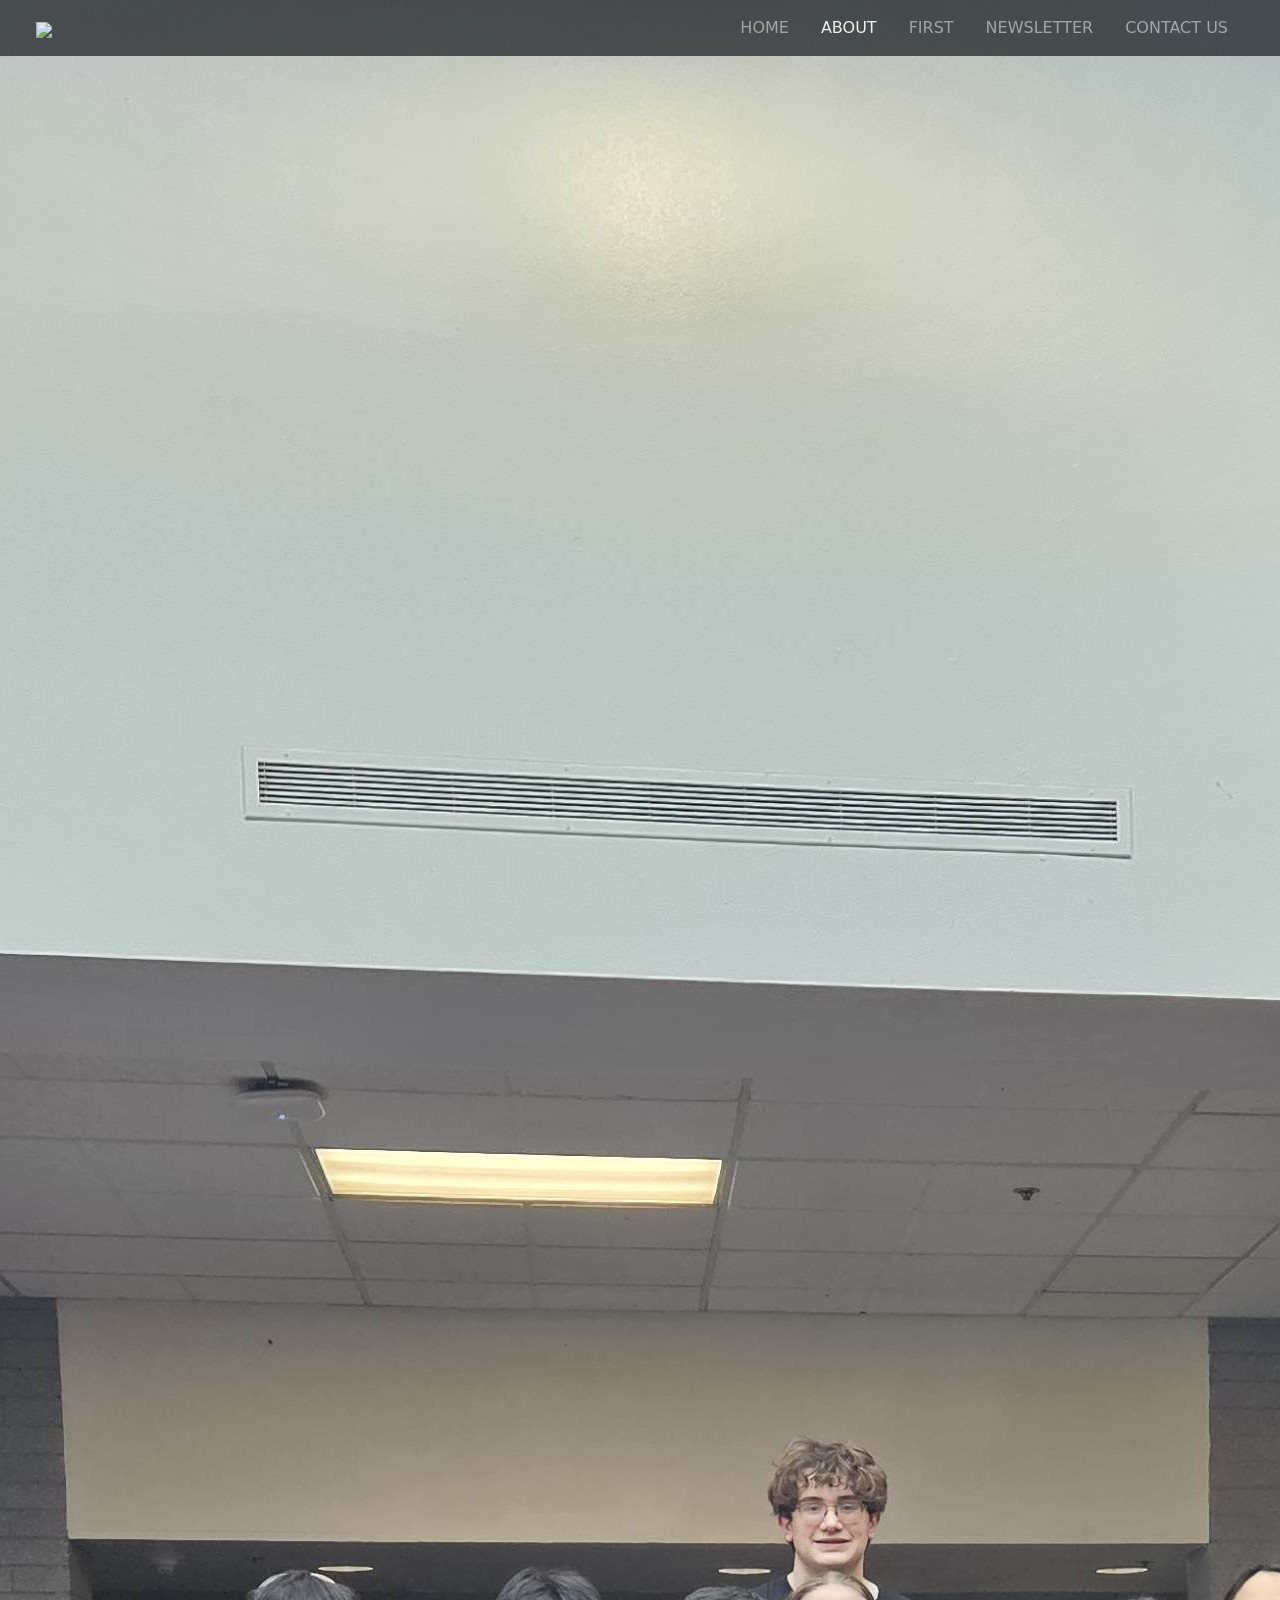
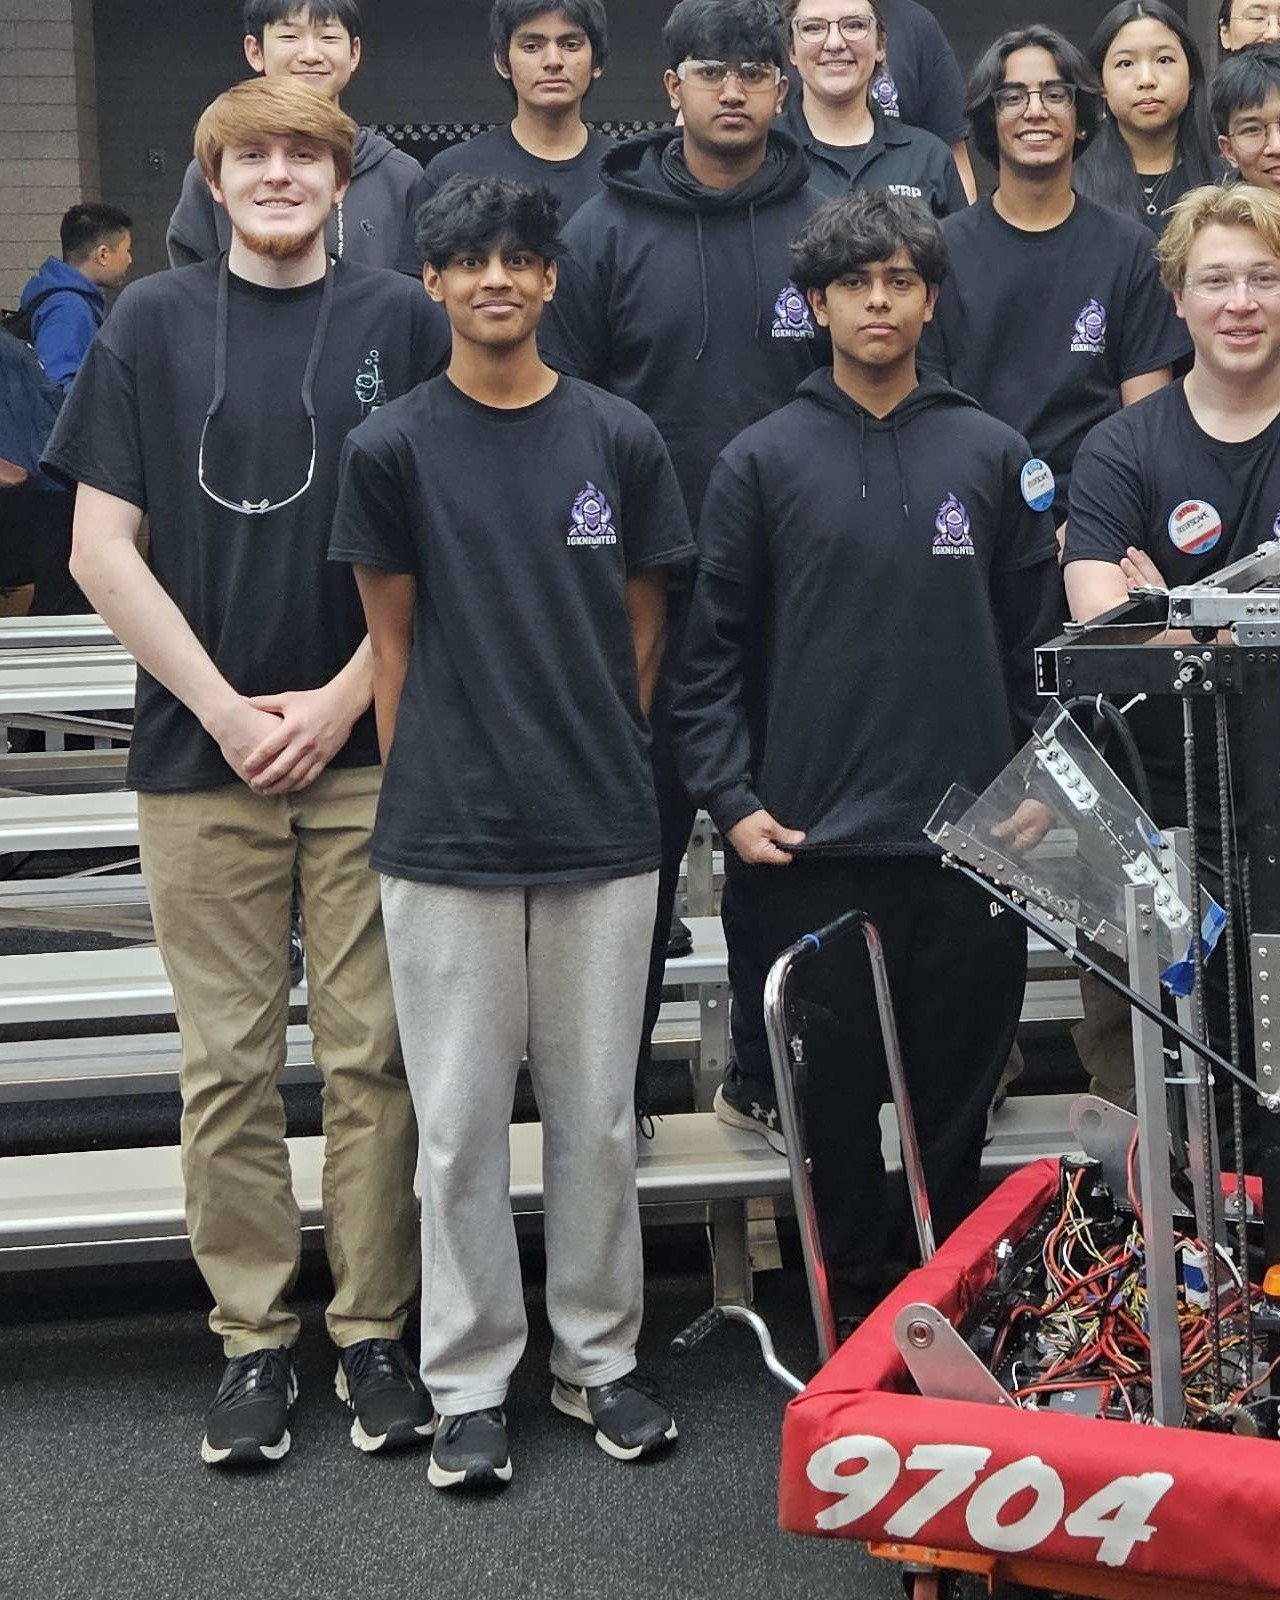
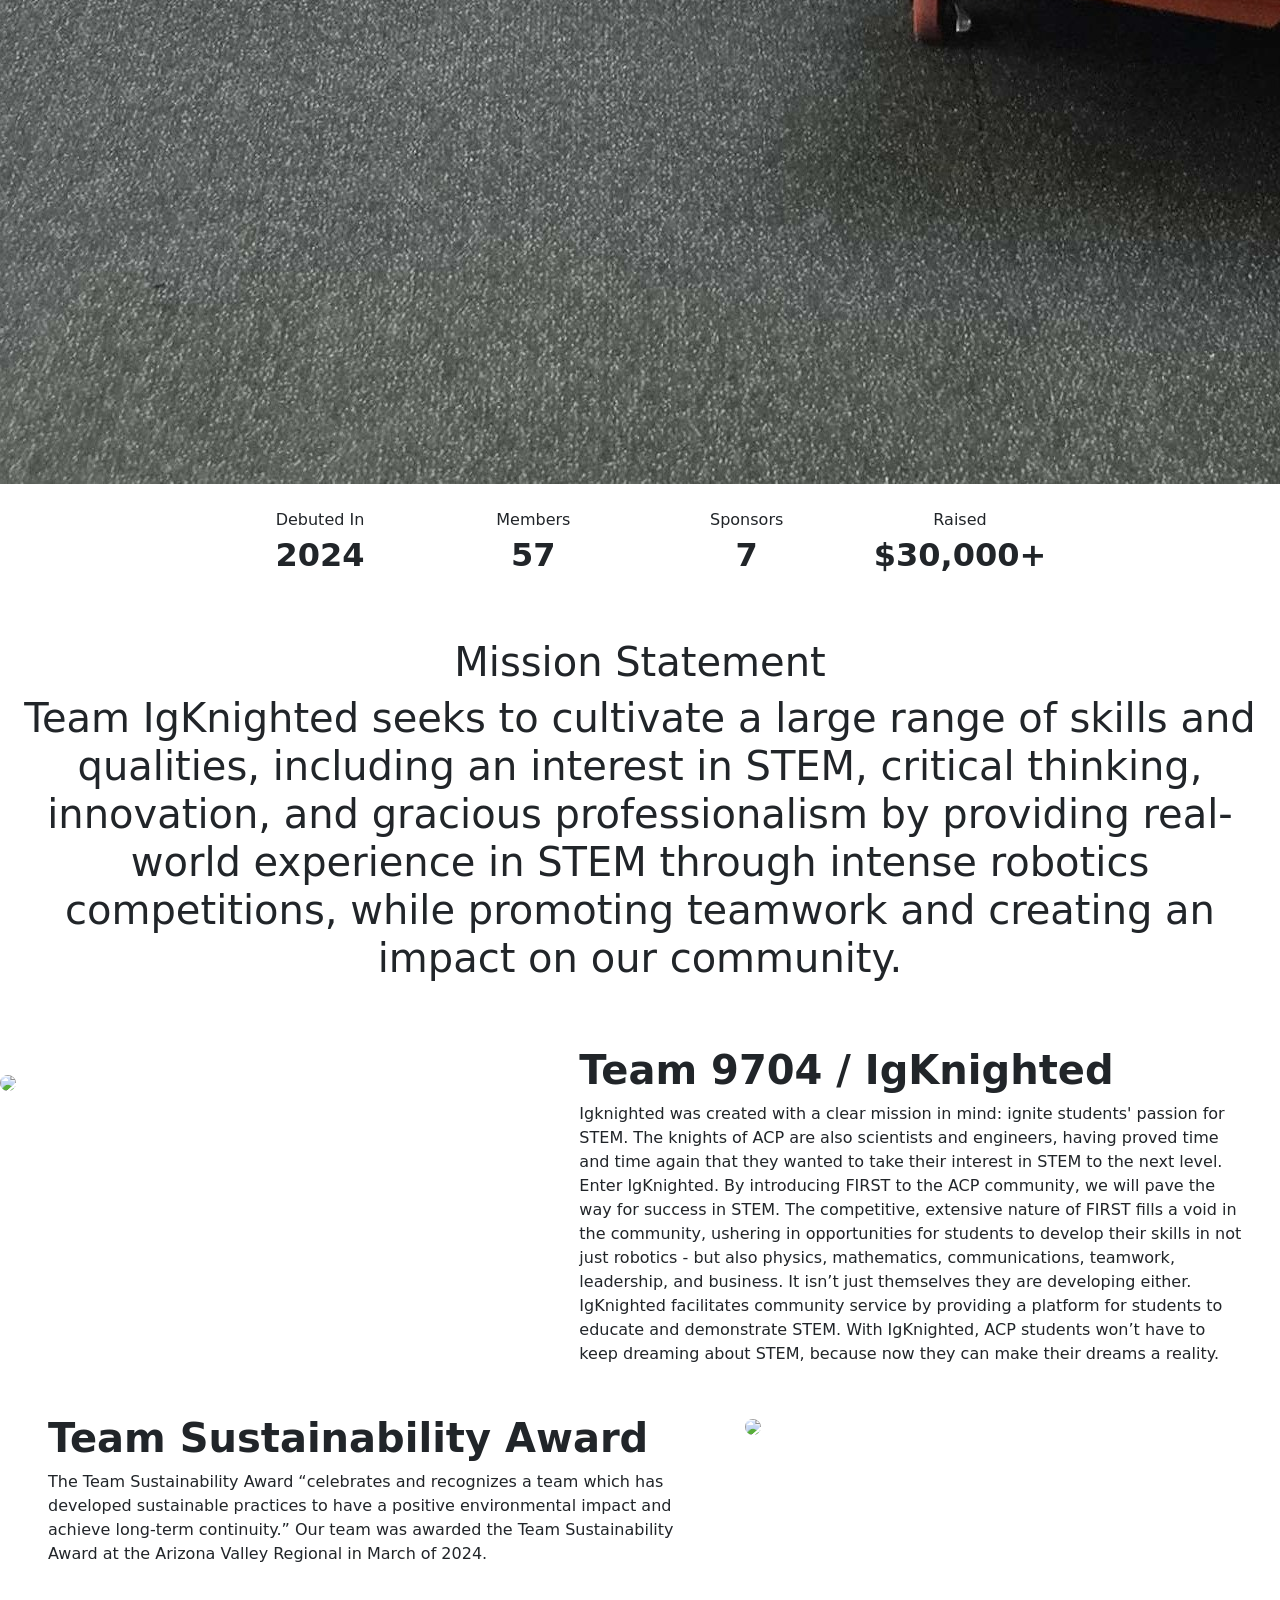
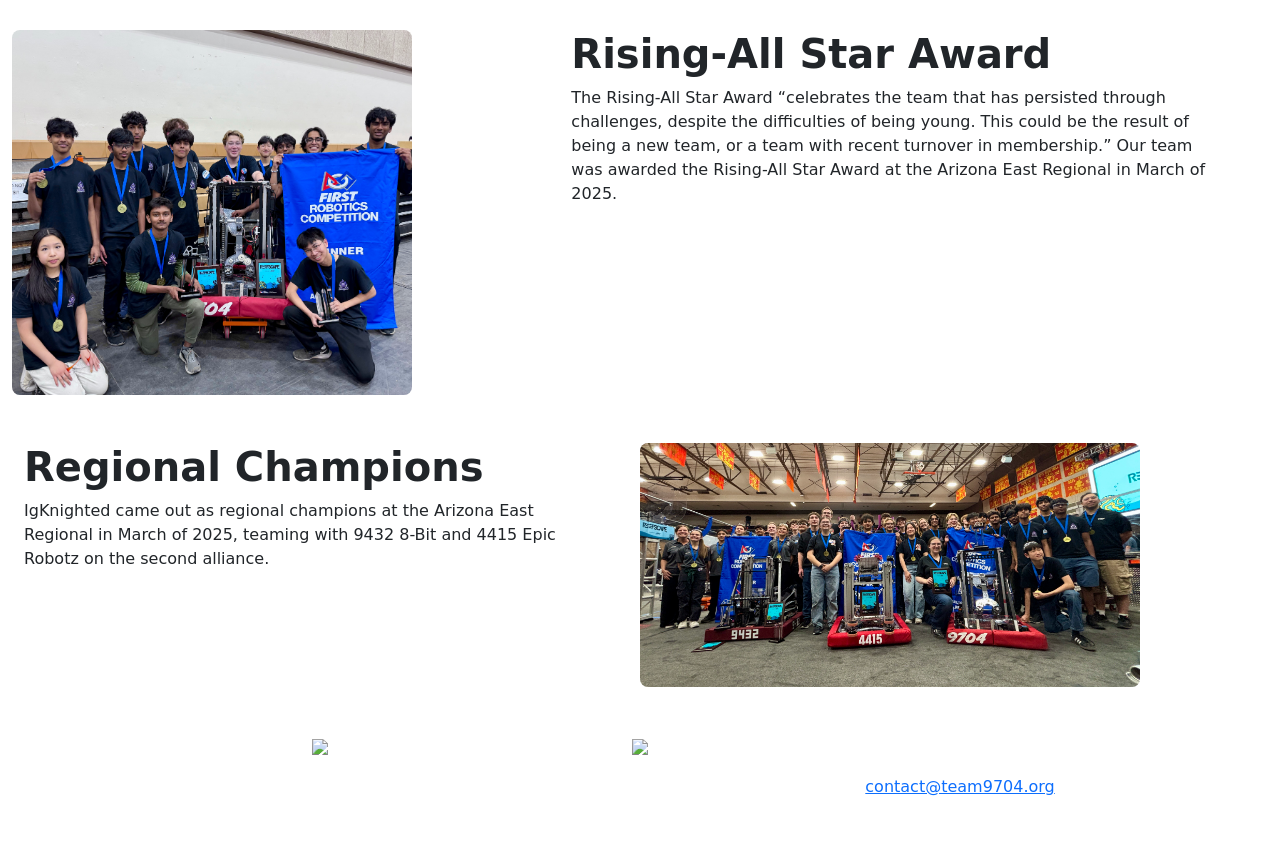
==== about.html @ 7848158f "Update about.html" ====
<!DOCTYPE html>
<html lang="en" xmlns="http://www.w3.org/1999/html">
<head>
    <link rel="shortcut icon" type="image/png" href="images/bestflame.png"> <!-- website icon -->

    <!--Meta tags and Bootstrap-->
    <meta charset="utf-8">
    <meta name="viewport" content="width=device-width, initial-scale=1">
    <link href="https://cdn.jsdelivr.net/npm/bootstrap@5.3.2/dist/css/bootstrap.min.css" rel="stylesheet" integrity="sha384-T3c6CoIi6uLrA9TneNEoa7RxnatzjcDSCmG1MXxSR1GAsXEV/Dwwykc2MPK8M2HN" crossorigin="anonymous">
    <script src="https://code.jquery.com/jquery-3.5.1.slim.min.js" integrity="sha384-DfXdz2htPH0lsSSs5nCTpuj/zy4C+OGpamoFVy38MVBnE+IbbVYUew+OrCXaRkfj" crossorigin="anonymous"></script>
    <script src="https://cdn.jsdelivr.net/npm/bootstrap@4.5.3/dist/js/bootstrap.bundle.min.js" integrity="sha384-ho+j7jyWK8fNQe+A12Hb8AhRq26LrZ/JpcUGGOn+Y7RsweNrtN/tE3MoK7ZeZDyx" crossorigin="anonymous"></script>

    <link href="styles.css" rel="stylesheet">

    <title>IgKnighted | About Us</title>

</head>

<body>

  <nav class="navbar navbar-dark navbar-expand-sm bg-dark fixed-top opacity-75" id="navbar">
        <div class="container-fluid mx-4">
            <a class="navbar-brand" href="index.html">
              <img class="navbar-brand" src="images/bestflamesmaller.png" width="100px">
            </a>
            <button class="navbar-toggler" type="button" data-bs-toggle="collapse" data-bs-target="#navbarSupportedContent" aria-controls="navbarSupportedContent" aria-expanded="false" aria-label="Toggle navigation">
              <span class="navbar-toggler-icon"></span>
            </button>
          <div class="collapse navbar-collapse" id="navbarSupportedContent">
            <ul class="navbar-nav ms-auto mb-2 mb-lg-0">
              <li class="nav-item mx-2">
                <a class="nav-link" href="/">HOME</a>
              </li>
              <li class="nav-item mx-2">
                <a class="nav-link active" aria-current="page" href="about.html">ABOUT</a>
              </li>
              <li class="nav-item mx-2">
                <a class="nav-link" href="FIRST.html">FIRST</a>
              </li>
              <li class="nav-item mx-2">
                <a class="nav-link" href="newsletter.html">NEWSLETTER</a>
              </li>
              <li class="nav-item mx-2">
                <a class="nav-link" href="contactus.html">CONTACT US</a>
              </li>
            </ul>
          </div>
        </div>
  </nav> 

      <div class="container-fluid text-center g-0 p-0 m-0">
        
        <div class="row g-0">
          <div class="col">
            <img id="about-team" src="images/TeamPic.jpg">
          </div>
        </div>

        <div class="row d-flex justify-content-center align-items-center py-4 g-0" id="statistics">

          <div class="col-3 col-xl-2">
            <div class="row pb-1">
              <div class="col"> Debuted In </div>
            </div>
            <div class="row h2">
              <div class="col fw-semibold"> 2024 </div>
            </div>
          </div>

          <div class="col-3 col-xl-2">
            <div class="row pb-1">
              <div class="col"> Members </div>
            </div>
            <div class="row h2">
              <div class="col fw-semibold"> 57 </div>
            </div>
          </div>

          <div class="col-3 col-xl-2">
            <div class="row pb-1">
              <div class="col"> Sponsors </div>
            </div>
            <div class="row h2">
              <div class="col fw-semibold"> 7 </div>
            </div>
          </div>

          <div class="col-3 col-xl-2">
            <div class="row pb-1">
              <div class="col"> Raised </div>
            </div>
            <div class="row h2">
              <div class="col fw-semibold"> $30,000+ </div>
            </div>
          </div>

        </div>

        <div class="row py-2 g-0" id="mission-statement">
          <div class="col">
            <div class="row pt-4">
              <h1>Mission Statement</h1>
            </div>
            <div class="row">
              <h6 class="text-center display-6">
                Team IgKnighted seeks to cultivate a large range of skills and qualities, including an 
                interest in STEM, critical thinking, innovation, and gracious professionalism by providing 
                real-world experience in STEM through intense robotics competitions, while promoting teamwork 
                and creating an impact on our community.
              </h6>
            </div>
          </div>
        </div>

      </div>
        
      <div class="row pt-5" id="about-us">
        <div class="col-sm col-8 py-4">
          <img class="rounded-3" src="images/arlqual4.jpg" width="100%" style="max-width: 500px">
        </div>
        <div class="col-sm-7 px-5">
          <h2 class="display-6 fw-bold">
            Team 9704 / IgKnighted
          </h2>
          Igknighted was created with a clear mission in mind: ignite students' passion for STEM. 
          The knights of ACP are also scientists and engineers, having proved time and time again 
          that they wanted to take their interest in STEM to the next level. Enter IgKnighted. By 
          introducing FIRST to the ACP community, we will pave the way for success in STEM. The competitive, 
          extensive nature of FIRST fills a void in the community, ushering in opportunities for students 
          to develop their skills in not just robotics - but also physics, mathematics, 
          communications, teamwork, leadership, and business. It isn’t just themselves they are developing either. IgKnighted 
          facilitates community service by providing a platform for students to educate and demonstrate STEM. 
          With IgKnighted, ACP students won’t have to keep dreaming about STEM, because now they can make 
          their dreams a reality.
        </div>
      </div>

      <div class="row container-fluid pt-5" id="about-us">
          <div class="col-sm-7 px-5">
            <h2 class="display-6 fw-bold">
              Team Sustainability Award
            </h2>
            <p>
              The Team Sustainability Award “celebrates and recognizes a team which has developed sustainable 
              practices to have a positive environmental impact and achieve long-term continuity.” Our team was 
              awarded the Team Sustainability Award at the Arizona Valley Regional in March of 2024.
            </p> 
          </div>
          <div class="col-sm">
            <img class="rounded-3" src="images/sustainAward.jpg" width="100%" style="max-width:500px">
          </div>
      </div>

      <div class="row container-fluid pt-5" id="about-us">
        <div class="col-sm">
          <img class="rounded-3" src="images/risingallstar.jpg" width="100%" style="max-width:400px">
        </div>
        <div class="col-sm-7 px-5">
          <h2 class="display-6 fw-bold">
            Rising-All Star Award
          </h2>
          <p>
            The Rising-All Star Award “celebrates the team that has persisted through challenges, despite the difficulties
             of being young. This could be the result of being a new team, or a team with recent turnover in membership.”
              Our team was awarded the Rising-All Star Award at the Arizona East Regional in March of 2025.
          </p> 
        </div>
    </div>

    <div class="row container-fluid pt-5" id="about-us">
      <div class="col-sm-6 px-4">
        <h2 class="display-6 fw-bold">
          Regional Champions
        </h2>
        <p>
          IgKnighted came out as regional champions at the Arizona East Regional in March of 2025, teaming with 
           9432 8-Bit and 4415 Epic Robotz on the second alliance.
        </p> 
      </div>
      <div class="col-sm">
        <img class="rounded-3" src="images/regionalwinners.jpg" width="120%" style="max-width:500px">
      </div>
  </div>

<!-- 
      <div class="row container-fluid pt-5" id="about-us">
        <div class="col-sm">
          <img class="rounded-3" src="images/sustainabilityaward.jpg" width="100%" style="max-width:400px">
        </div>
        <div class="col-sm-7 px-5">
          <h2 class="display-6 fw-bold">
            Team Sustainability Award
          </h2>
          <p>
            The Team Sustainability Award “celebrates and recognizes a team which has developed sustainable 
            practices to have a positive environmental impact and achieve long-term continuity.” Our team was 
            awarded the Team Sustainability Award at the Arizona Valley Regional in March of 2024.
          </p> 
        </div>
    </div> -->

      <div class="container-fluid text-center">
        <footer class="row justify-content-center py-5" id="footer">

          <div class="col-sm-1"></div>

          <div class="col-3 col-lg-2">
            <img class="img-responsive" src="images/FIRSTRobotics_Type_White.png" width="100%" style="max-width:250px">
          </div>

          <div class="col-1"></div>

          <div class="col-3 col-lg-2">
            <img class="img-responsive" src="images/9704Footer.png" width="100%" style="max-width:250px">
          </div>

          <!-- <div class="col-2 d-flex justify-content-center align-items-center column-gap-5">
            <a href="https://www.facebook.com/profile.php?id=61551587770650&mibextid=LQQJ4d">
                <img alt="facebook" src="images/facebook_icon.png" width="60">
            </a>
            <a href="https://instagram.com/acp_frcofficial?igshid=NzZlODBkYWE4Ng==">
                <img src="images/instagram_icon.png" width="60">
            </a>
            <a href="https://youtube.com/@ACPFRC?si=IIVbtwuJ5AGRwsD_">
                <img src="images/youtube_icon.png" width="60">
            </a>
          </div> -->

          <div class="col-1"></div>

          <div class="col-2 text-nowrap text-center">
              <p style="color: white">Contact Us:</p>
              <a class="text-break" style="font:300px" href="mailto:frc@acprobotics.org">contact@team9704.org</a>
          </div>

          <div class="col-sm-1"></div>

        </footer>
      </div>

  <script src="https://cdn.jsdelivr.net/npm/@popperjs/core@2.11.8/dist/umd/popper.min.js" integrity="sha384-I7E8VVD/ismYTF4hNIPjVp/Zjvgyol6VFvRkX/vR+Vc4jQkC+hVqc2pM8ODewa9r" crossorigin="anonymous"></script>
  <script src="https://cdn.jsdelivr.net/npm/bootstrap@5.3.2/dist/js/bootstrap.min.js" integrity="sha384-BBtl+eGJRgqQAUMxJ7pMwbEyER4l1g+O15P+16Ep7Q9Q+zqX6gSbd85u4mG4QzX+" crossorigin="anonymous"></script>
</body>
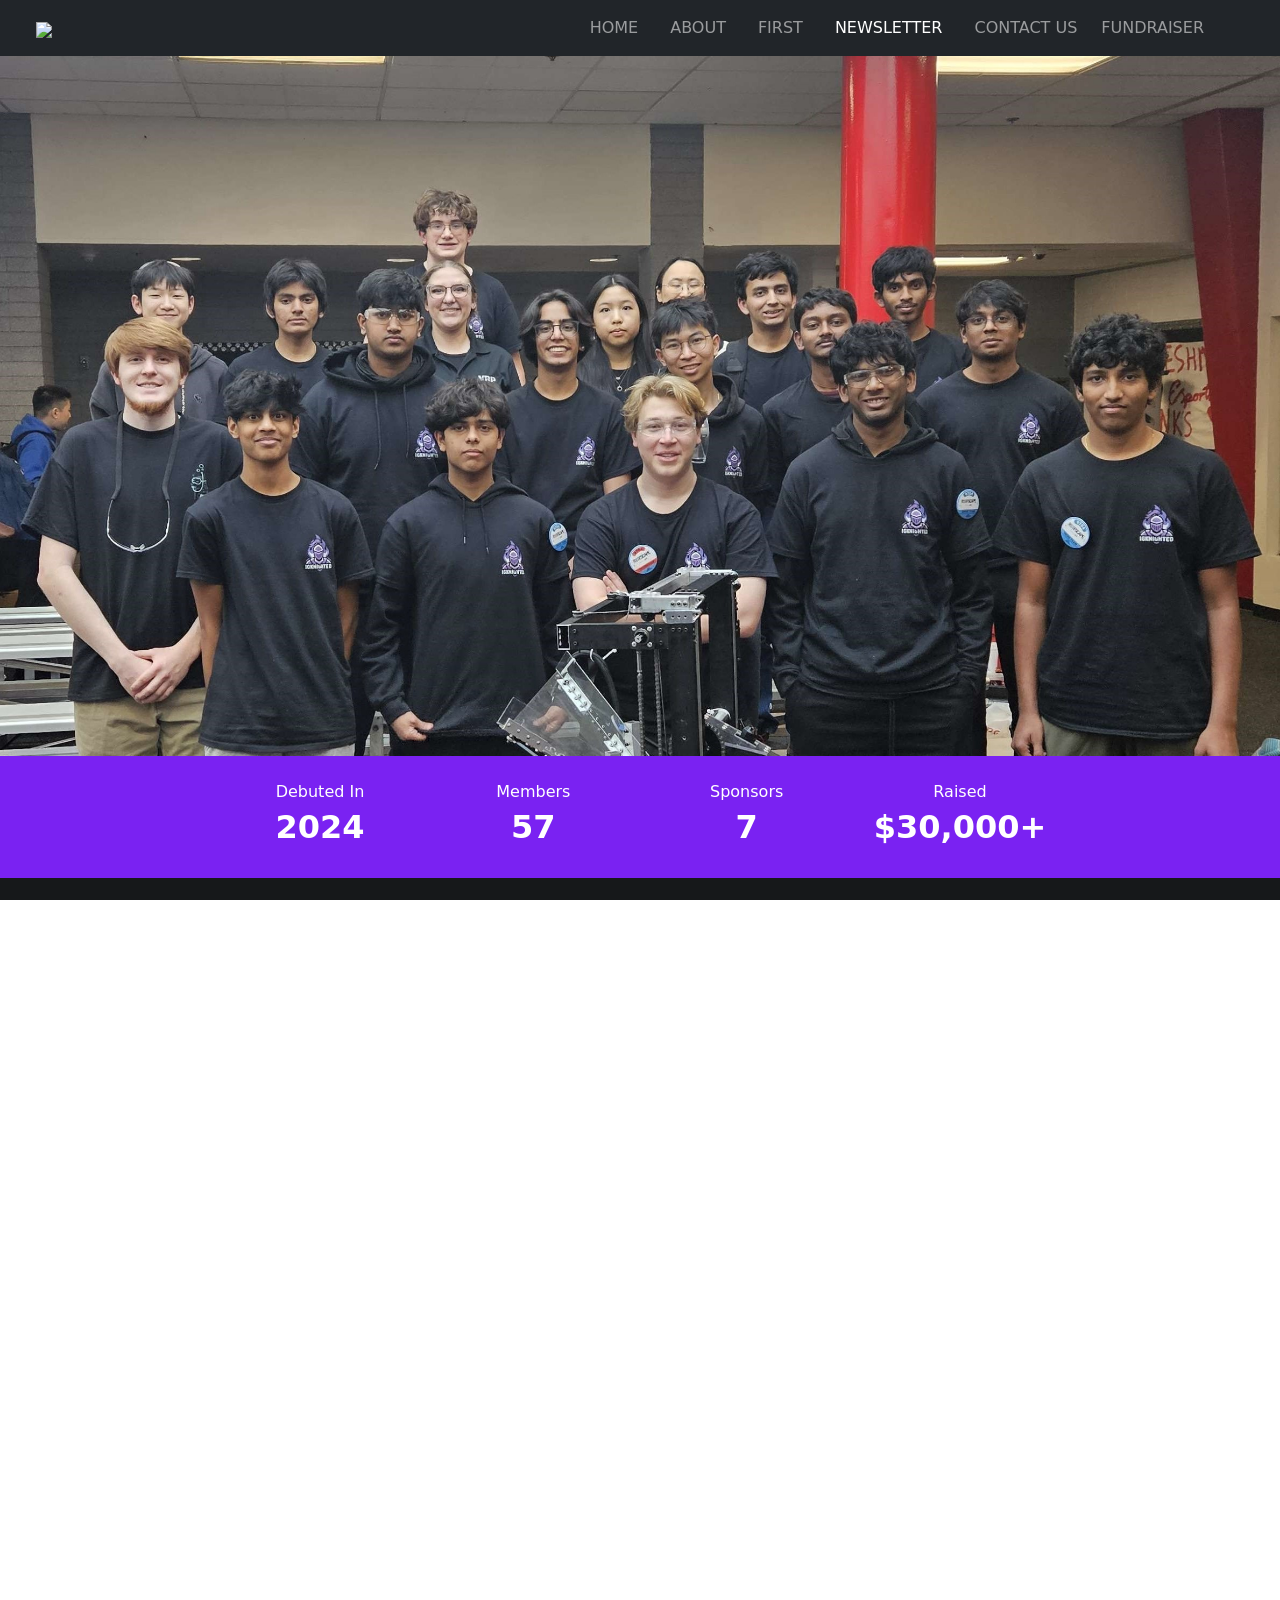
==== commit d0dfdc59: "FUNDRAISER" ====
--- a/about.html
+++ b/about.html
@@ -12,41 +12,45 @@
 
     <link href="styles.css" rel="stylesheet">
 
-    <title>IgKnighted | About Us</title>
+    <title>IgKnighted | Newsletter</title>
 
 </head>
 
 <body>
 
-  <nav class="navbar navbar-dark navbar-expand-sm bg-dark fixed-top opacity-75" id="navbar">
-        <div class="container-fluid mx-4">
-            <a class="navbar-brand" href="index.html">
-              <img class="navbar-brand" src="images/bestflamesmaller.png" width="100px">
-            </a>
-            <button class="navbar-toggler" type="button" data-bs-toggle="collapse" data-bs-target="#navbarSupportedContent" aria-controls="navbarSupportedContent" aria-expanded="false" aria-label="Toggle navigation">
-              <span class="navbar-toggler-icon"></span>
-            </button>
-          <div class="collapse navbar-collapse" id="navbarSupportedContent">
-            <ul class="navbar-nav ms-auto mb-2 mb-lg-0">
-              <li class="nav-item mx-2">
-                <a class="nav-link" href="/">HOME</a>
-              </li>
-              <li class="nav-item mx-2">
-                <a class="nav-link active" aria-current="page" href="about.html">ABOUT</a>
-              </li>
-              <li class="nav-item mx-2">
-                <a class="nav-link" href="FIRST.html">FIRST</a>
-              </li>
-              <li class="nav-item mx-2">
-                <a class="nav-link" href="newsletter.html">NEWSLETTER</a>
-              </li>
-              <li class="nav-item mx-2">
-                <a class="nav-link" href="contactus.html">CONTACT US</a>
-              </li>
-            </ul>
-          </div>
-        </div>
-  </nav> 
+  <nav class="navbar navbar-dark navbar-expand-sm bg-dark" id="navbar">
+    <div class="container-fluid mx-4">
+        <a class="navbar-brand" href="index.html">
+          <img class="navbar-brand" src="images/bestflamesmaller.png" width="100px">
+        </a>
+        <button class="navbar-toggler" type="button" data-bs-toggle="collapse" data-bs-target="#navbarSupportedContent" aria-controls="navbarSupportedContent" aria-expanded="false" aria-label="Toggle navigation">
+          <span class="navbar-toggler-icon"></span>
+        </button>
+      <div class="collapse navbar-collapse" id="navbarSupportedContent">
+        <ul class="navbar-nav ms-auto mb-2 mb-lg-0">
+          <li class="nav-item mx-2">
+            <a class="nav-link" href="/">HOME</a>
+          </li>
+          <li class="nav-item mx-2">
+            <a class="nav-link" href="about.html">ABOUT</a>
+          </li>
+          <li class="nav-item mx-2">
+            <a class="nav-link" href="FIRST.html">FIRST</a>
+          </li>
+          <li class="nav-item mx-2">
+            <a class="nav-link active" aria-current="page" href="newsletter.html">NEWSLETTER</a>
+          </li>
+          <li class="nav-item mx-2">
+            <a class="nav-link" href="contactus.html">CONTACT US</a>
+          </li>
+            <a class="nav-link" href="fundraiser.html">FUNDRAISER</a>
+          <li class = "nav-link mx-2">
+
+          </li>
+        </ul>
+      </div>
+    </div>
+</nav>
 
       <div class="container-fluid text-center g-0 p-0 m-0">
         
--- a/styles.css
+++ b/styles.css
@@ -0,0 +1,266 @@
+@import "../node_modules/bootstrap/scss/bootstrap";
+
+/* xs < 768 */
+@media screen and (max-width: 767px) {
+    body {
+        font-size: 0.6em;
+    }
+}
+
+/* sm */
+@media screen and (min-width: 768px) {
+    body {
+        font-size: 1em;
+    }
+}
+
+/* md */
+@media screen and (min-width: 992px) {
+    body {
+        font-size: 1em;
+    }
+}
+
+/* lg */
+@media screen and (min-width: 1200px) {
+    body {
+        font-size: 1em;
+    }
+}
+html,body
+{
+    width: 100%;
+    height: 100%;
+    margin: 0px;
+    padding: 0px;
+    overflow-x: hidden; 
+}
+/* .row{
+    margin: 0px;
+} */
+
+#navbar {
+    z-index: 10000;
+    background: black;
+}
+
+#FIRST-img {
+    margin-left: auto;
+    margin-right: auto;
+    margin-top: auto;
+    margin-bottom: auto;
+    object-fit: contain;
+    max-width: 600px;
+    width: 80%;
+}
+
+#FIRST-vid {
+    max-width: 650px;
+    max-height: 415px;
+    width: 100%;
+    height: 26vh;
+}
+
+#FIRST-info {
+    background-color: black;
+    color: white;
+    height: 40vh;
+    max-height: 550px;
+    width: 100%;
+    text-align: left;
+    justify-content: center;
+    align-items: center;
+    box-sizing: border-box
+}
+
+#hr {
+    width: 100%;
+    height: auto;
+    display: block;
+    margin-left: auto;
+    margin-right: auto;
+    border-width: 2px;
+    background-color: black;  
+    color:black;  
+}
+
+#match_pic {
+    object-fit: cover;
+    max-height: 400px;
+    min-height: 300px;
+    /* max-width: 640px; */
+}
+
+#First-description1 p{
+    max-width: 500px;
+    margin-left: auto;
+    margin-right: auto;
+    margin-top: auto;
+    margin-bottom: auto;
+    text-align: left;
+}
+#First-description2 p{
+    max-width: 500px;
+    margin-left: auto;
+    margin-right: auto;
+    text-align: left;
+    margin-top: auto;
+    margin-bottom: auto;
+}
+
+.divider {
+    border-left: 3px solid #9a9da0;
+    height: 130px;
+    border-radius: 7px;
+}
+
+#about-team {
+    width: 100%;
+    max-height: 700px;
+    object-fit: cover;
+    display: block;
+    margin-left: auto;
+    margin-right: auto;
+    color: radial-gradient(circle, rgba(0,0,0,0) 0%, rgba(0,0,0,0.4013921113689095) 80%); 
+    background-image: url("images/sustainAward.jpg");
+}
+
+#mission-statement {
+    min-height: 200px;
+    z-index: 50;
+    background-color: #16181a;
+    justify-content: center;
+    flex-direction: column;
+    color: white;
+}
+
+#mission-statement h1 {
+    font-weight: 700;
+}
+
+#mission-statement h6 {
+    margin: 20px auto 20px auto;
+    max-width: 80%;
+    font-size: 20px;
+}
+
+#statistics {
+    display: flex;
+    /* padding-left: 10%;
+    padding-right: 10%; */
+    /* min-height: 135px; */
+    z-index: 51;
+    background-color: #7a22f2;
+    color: white;
+}
+
+#about-us {
+    margin: 25px auto 50px auto;
+    text-align: center;
+    justify-content: center;
+    align-items: center;
+    max-width: 1500px;
+    /* left: 10vw; */
+}
+
+#home-logo-bg {
+    width: 100%;
+    height: 89vh;
+    object-fit: none;
+    background-image: url("images/wavyBG.jpg");
+    background-size: cover;
+    background-repeat: no-repeat;
+}
+
+#home-logo {
+    height: 94vh;
+    max-height: 450px;
+    object-fit: cover;
+}
+
+#sponsors {
+    display: flex;
+    background-color: white;
+    justify-content: center;
+    align-items: center;
+}
+
+#welcome-message {
+    background-color: white;
+    color: black;
+}
+
+#welcome-message h1{
+    font-size: 65px;
+}
+
+#welcome-message h6{
+    margin: 20px auto 20px auto;
+    font-size: 30px;
+    max-width: 800px;
+    max-width: 80vw;
+
+}
+
+#home-button-group {
+    display: flex;
+    gap: 50px;
+}
+
+.btn {
+    margin: 20px 0px 20px 0px;
+    width: 275px;    
+    color: white;
+    background-color: #a440f6;
+}
+
+.btn:hover {
+    font: verdana;
+    color: white;
+    background-color: #7a22f2;
+}
+.contact-form-container {
+    display: flex;
+    flex-direction: column;
+    align-items: center;
+    gap: 40px;
+    max-width: 800px;
+    margin: 40px auto;
+    padding: 0 20px; /* Add padding for smaller screens */
+}
+ form {
+     display: flex;
+     flex-direction: column;
+     gap: 15px;
+     width: 100%;
+}
+
+ label {
+     font-weight: bold;
+}
+
+ input, textarea {
+     padding: 10px;
+     border: 1px solid #ccc;
+     font-size: 16px;
+}
+
+.my-newsletter-section {
+  background-color: #f8f9fa;   /* light grey */
+  border-radius: 10px;
+  text-align: center;
+}
+
+.my-newsletter-section-img {
+  width: 100vw;        
+  height: 100vh;       
+  background-image: url(images/wavyBG.jpg);
+  background-size: cover;
+  background-position: center;  
+  background-repeat: no-repeat; 
+}
+
+#spotfund{
+  width: 100vw;
+  height: 100vh;
+}
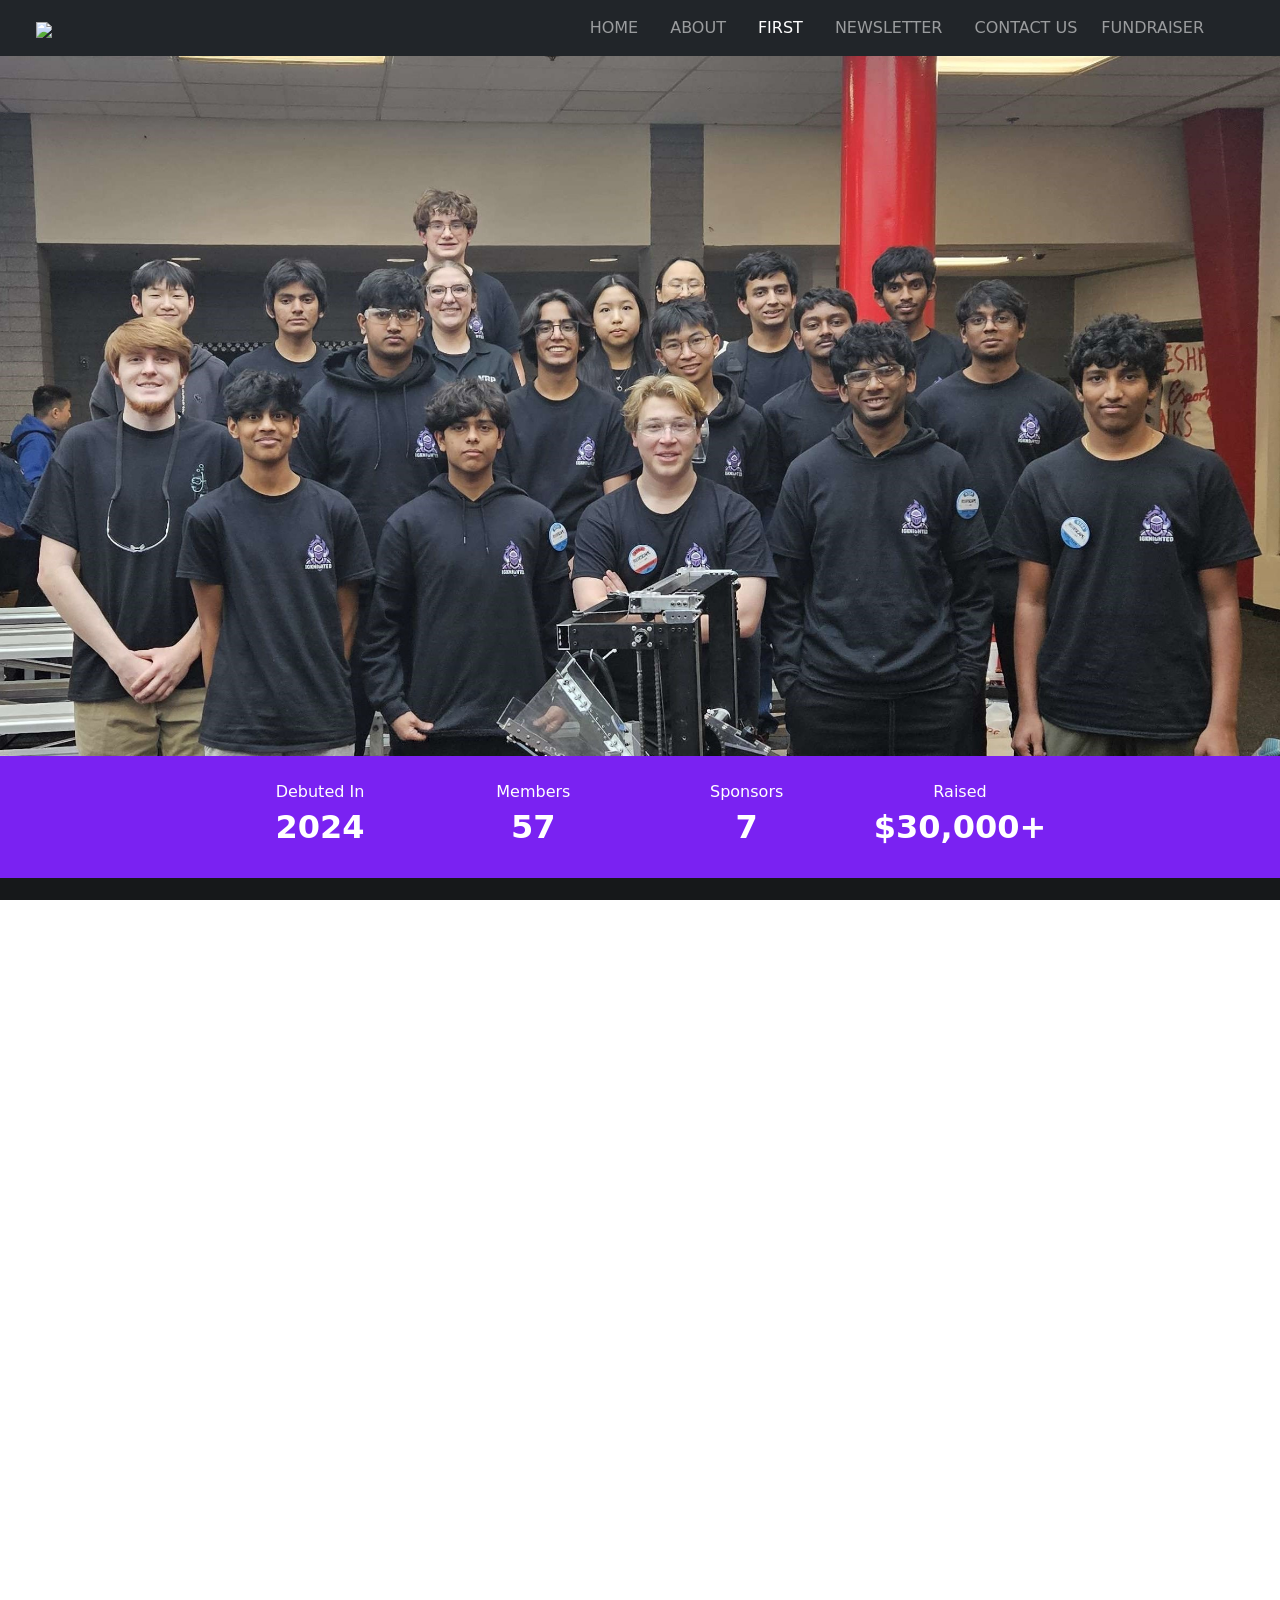
==== commit 0f018a9e: "Update about.html" ====
--- a/about.html
+++ b/about.html
@@ -35,10 +35,10 @@
             <a class="nav-link" href="about.html">ABOUT</a>
           </li>
           <li class="nav-item mx-2">
-            <a class="nav-link" href="FIRST.html">FIRST</a>
-          </li>
-          <li class="nav-item mx-2">
-            <a class="nav-link active" aria-current="page" href="newsletter.html">NEWSLETTER</a>
+            <a class="nav-link active" aria-current="page" href="FIRST.html">FIRST</a>
+          </li>
+          <li class="nav-item mx-2">
+            <a class="nav-link" href="newsletter.html">NEWSLETTER</a>
           </li>
           <li class="nav-item mx-2">
             <a class="nav-link" href="contactus.html">CONTACT US</a>
--- a/styles.css
+++ b/styles.css
@@ -26,6 +26,9 @@
     body {
         font-size: 1em;
     }
+}
+* {
+  box-sizing: border-box;
 }
 html,body
 {
@@ -261,6 +264,8 @@
 }
 
 #spotfund{
-  width: 100vw;
-  height: 100vh;
-}
+  width: 1000vw;
+  height: 1000vh;
+  padding : 10px;
+  display: flex;
+}
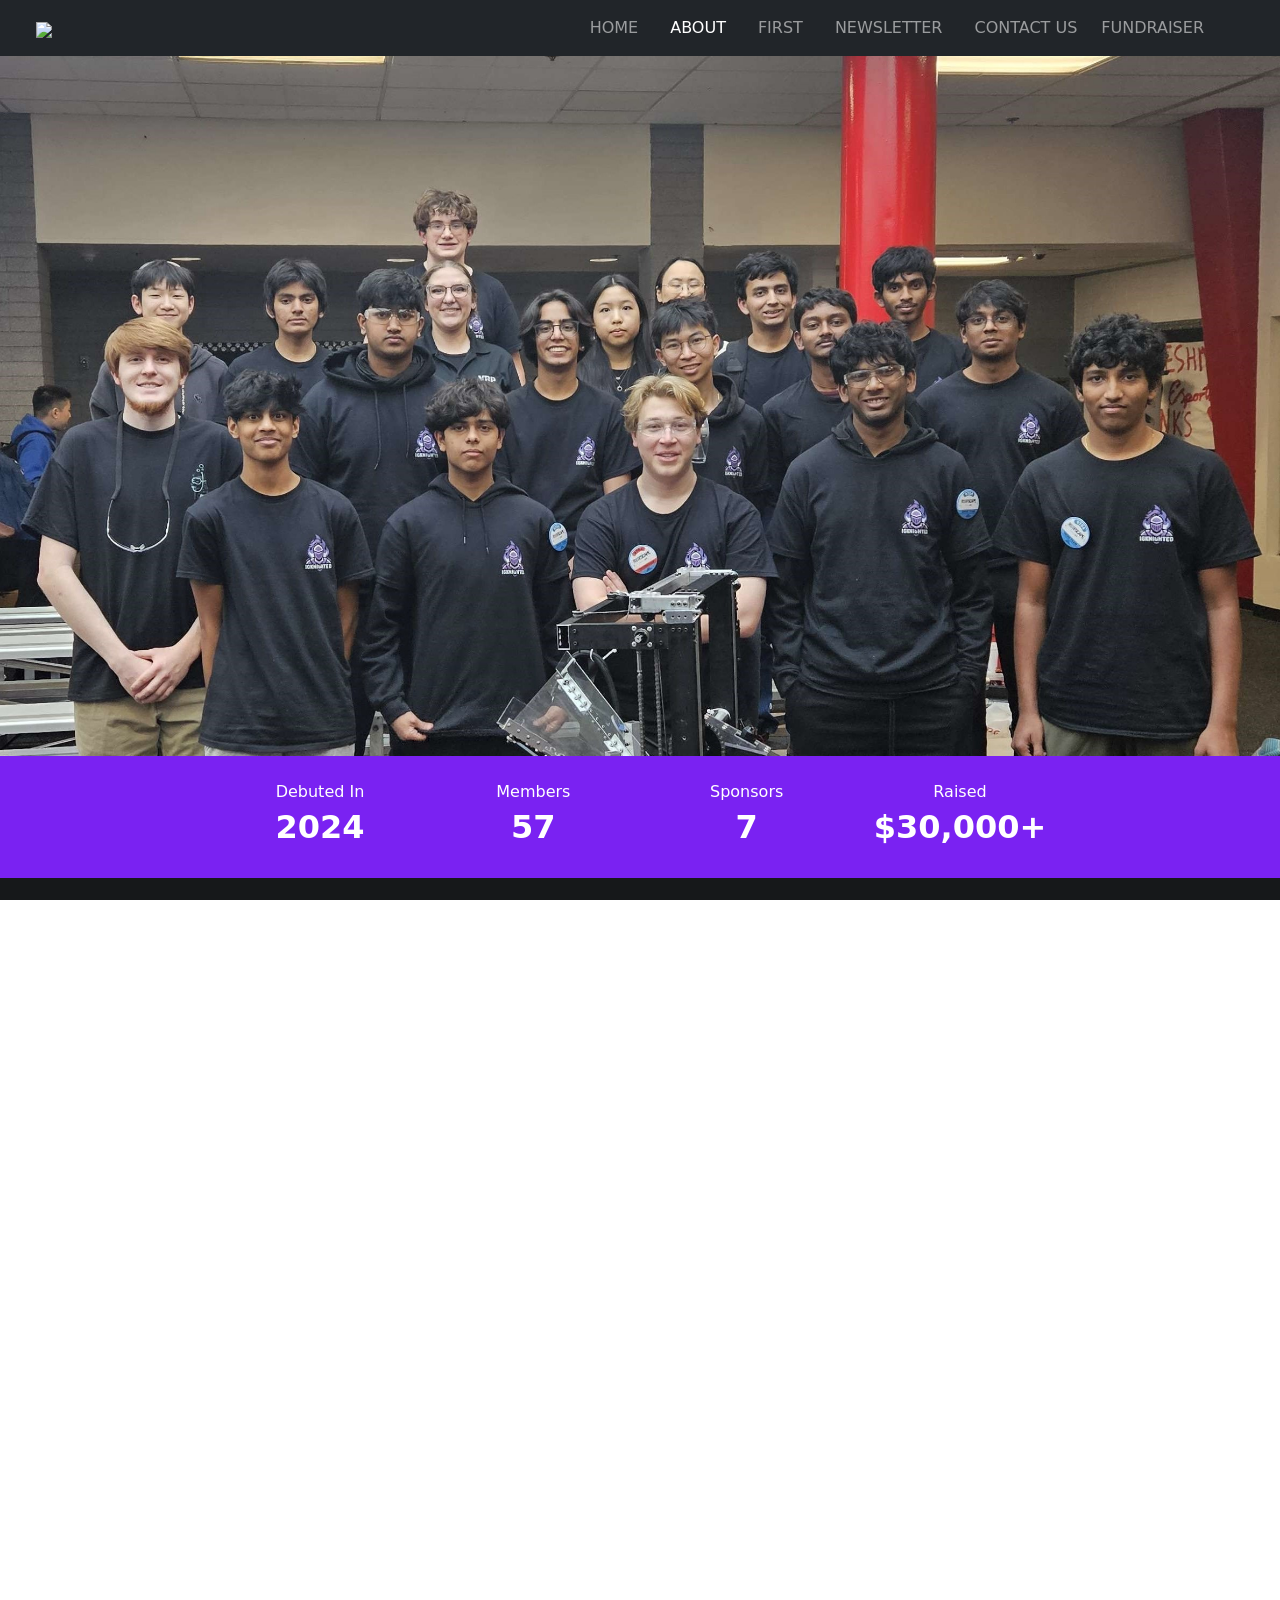
==== commit f7f324ba: "Update about.html" ====
--- a/about.html
+++ b/about.html
@@ -32,10 +32,10 @@
             <a class="nav-link" href="/">HOME</a>
           </li>
           <li class="nav-item mx-2">
-            <a class="nav-link" href="about.html">ABOUT</a>
-          </li>
-          <li class="nav-item mx-2">
-            <a class="nav-link active" aria-current="page" href="FIRST.html">FIRST</a>
+            <a class="nav-link active" aria-current="page"href="about.html">ABOUT</a>
+          </li>
+          <li class="nav-item mx-2">
+            <a class="nav-link" href="FIRST.html">FIRST</a>
           </li>
           <li class="nav-item mx-2">
             <a class="nav-link" href="newsletter.html">NEWSLETTER</a>
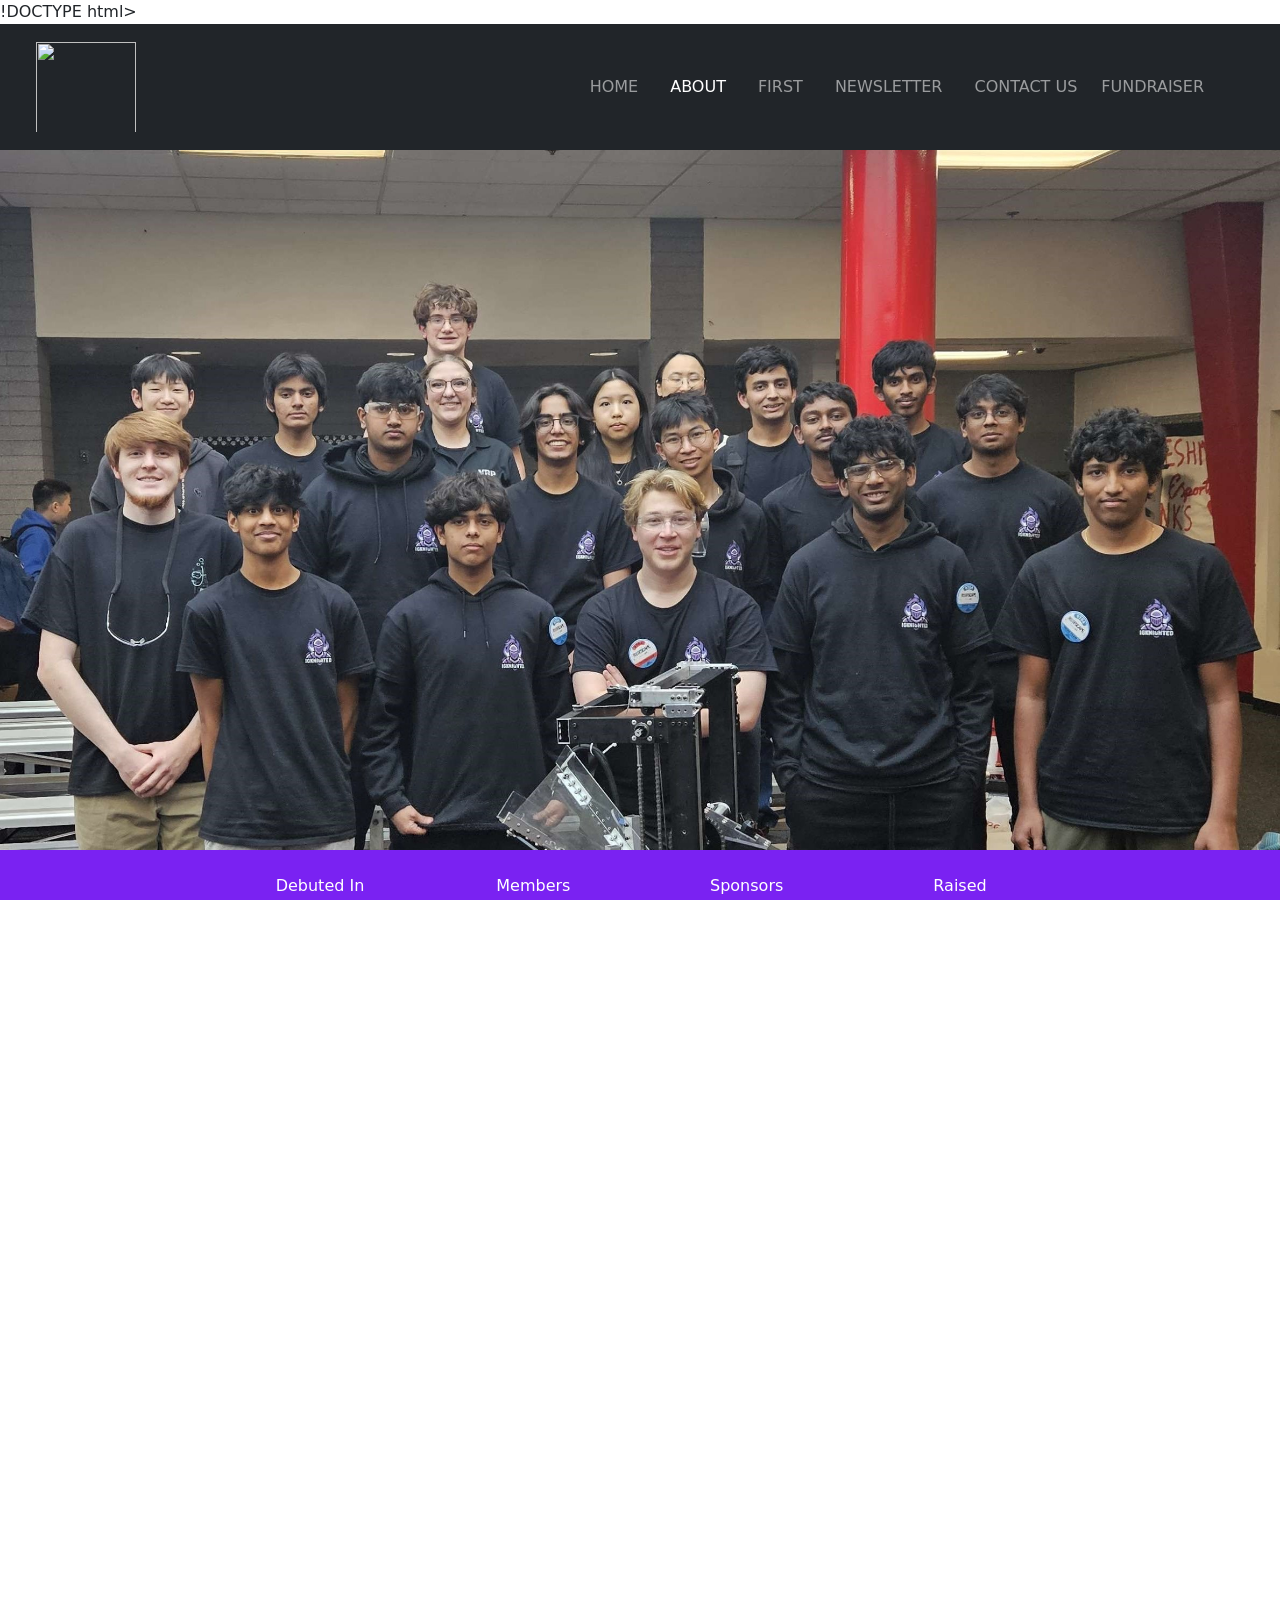
==== commit 3cdbccc3: "Update about.html" ====
--- a/about.html
+++ b/about.html
@@ -1,4 +1,4 @@
-<!DOCTYPE html>
+!DOCTYPE html>
 <html lang="en" xmlns="http://www.w3.org/1999/html">
 <head>
     <link rel="shortcut icon" type="image/png" href="images/bestflame.png"> <!-- website icon -->
--- a/styles.css
+++ b/styles.css
@@ -264,8 +264,8 @@
 }
 
 #spotfund{
-  width: 1000vw;
-  height: 1000vh;
-  padding : 10px;
-  display: flex;
-}
+  width: 100vw;
+  height: 100vh;
+  border: none;
+  display: block;
+}
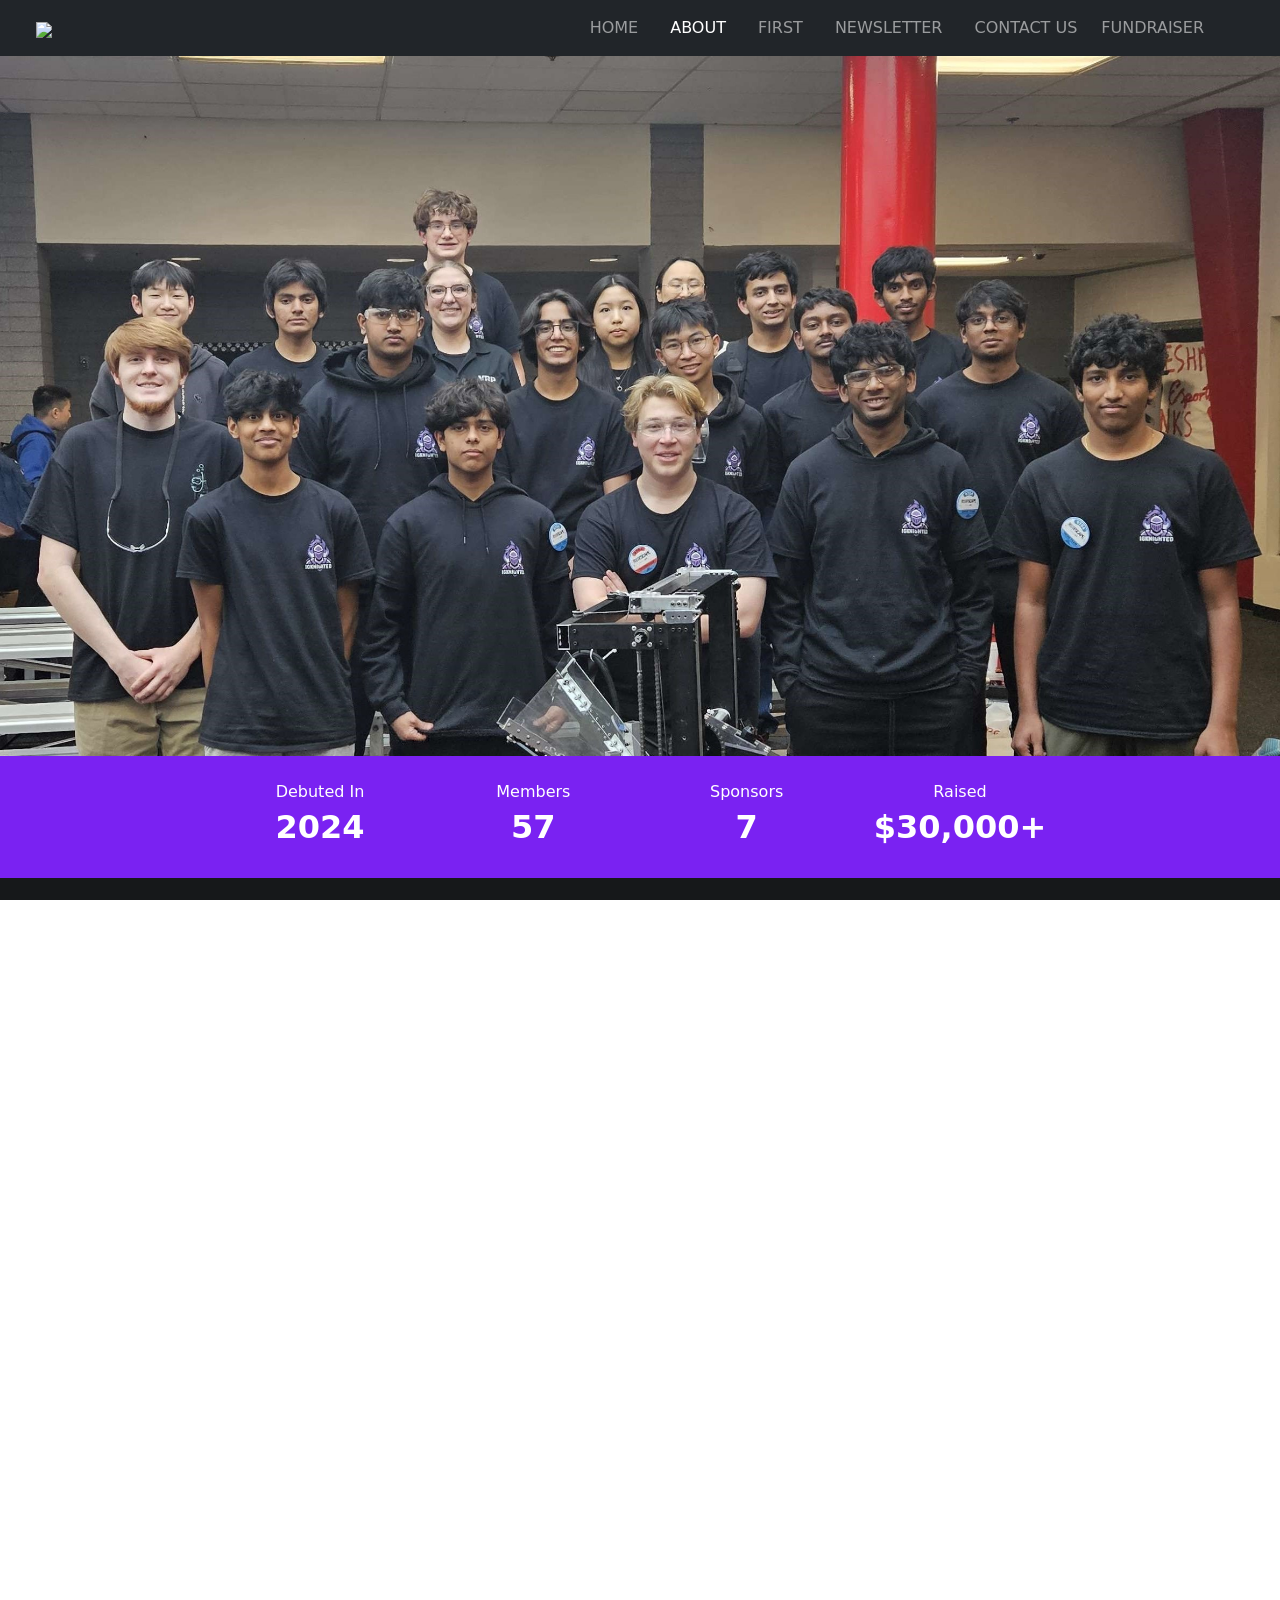
==== commit 734362b1: "Update about.html" ====
--- a/about.html
+++ b/about.html
@@ -1,4 +1,4 @@
-!DOCTYPE html>
+<!DOCTYPE html>
 <html lang="en" xmlns="http://www.w3.org/1999/html">
 <head>
     <link rel="shortcut icon" type="image/png" href="images/bestflame.png"> <!-- website icon -->
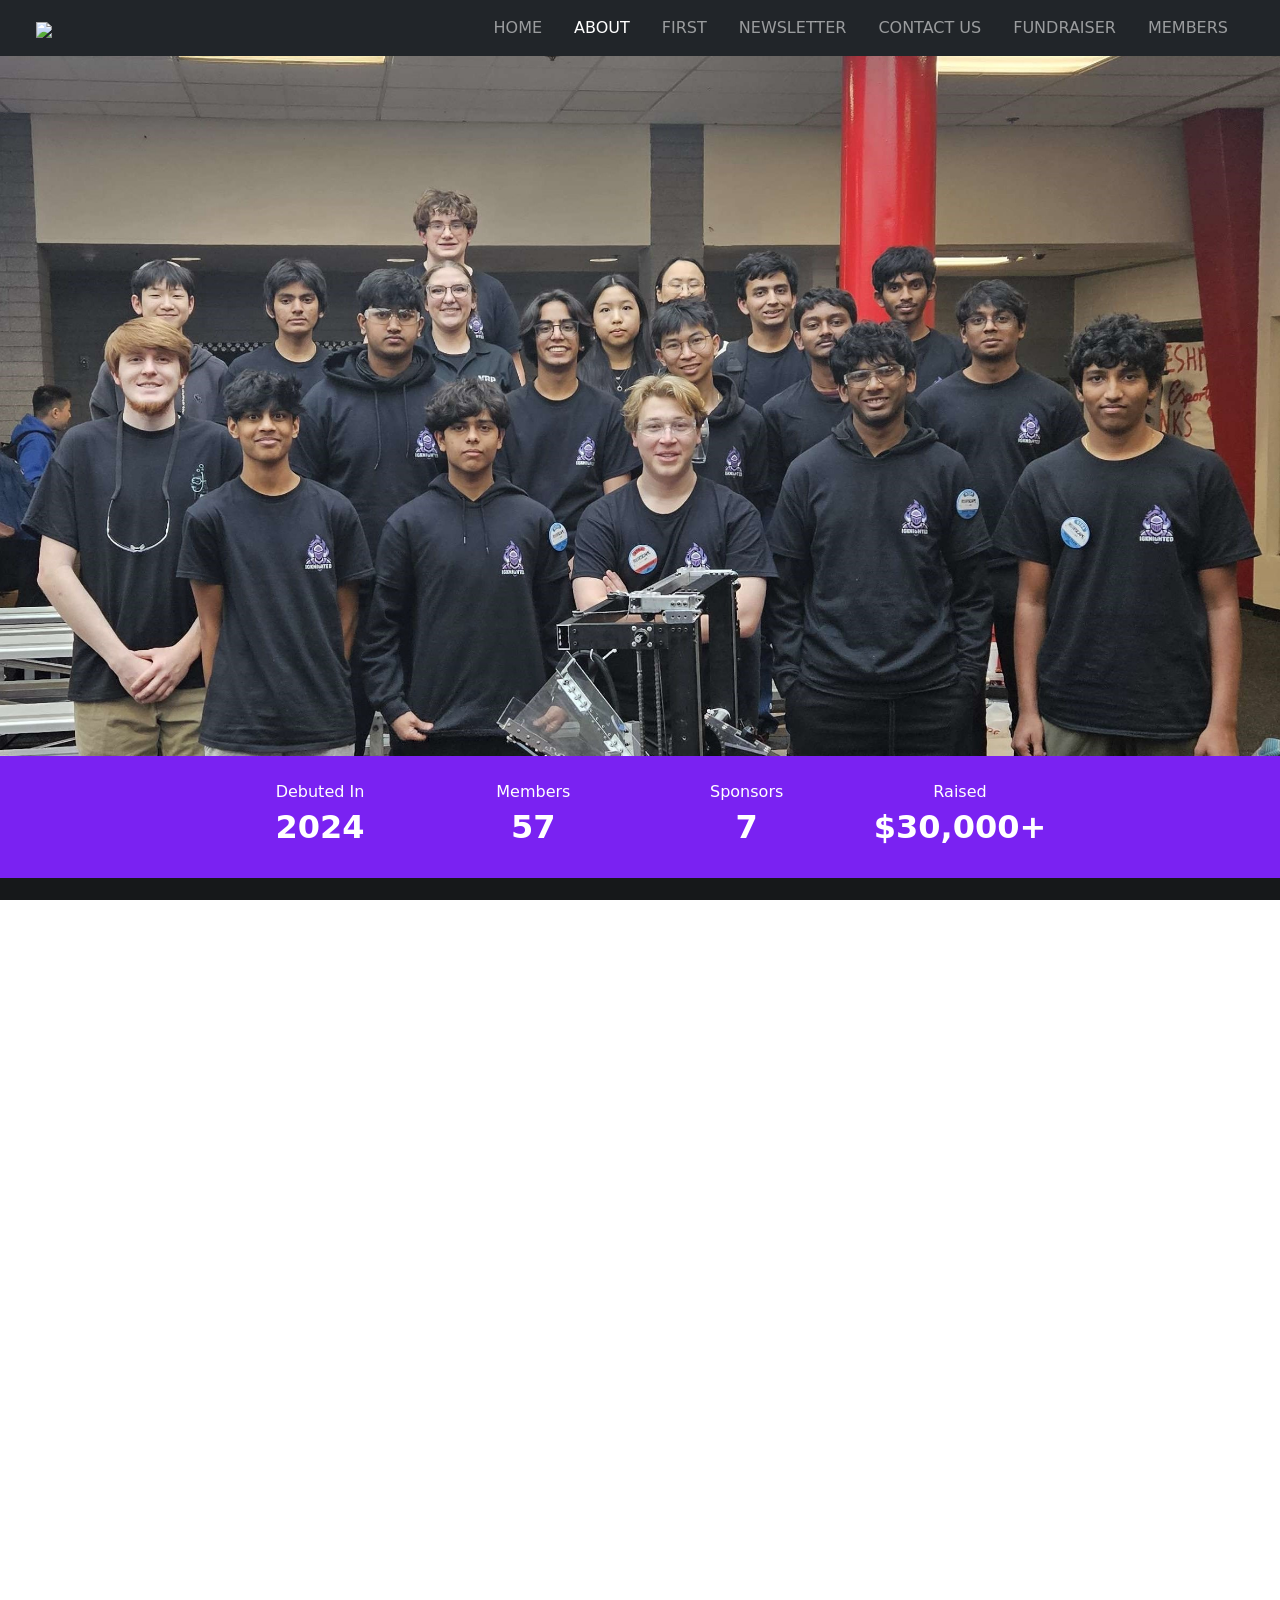
==== commit f06321b6: "Fix navigation items in about.html" ====
--- a/about.html
+++ b/about.html
@@ -12,7 +12,7 @@
 
     <link href="styles.css" rel="stylesheet">
 
-    <title>IgKnighted | Newsletter</title>
+    <title>IgKnighted | ABOUT</title>
 
 </head>
 
@@ -43,9 +43,11 @@
           <li class="nav-item mx-2">
             <a class="nav-link" href="contactus.html">CONTACT US</a>
           </li>
+          <li class = "nav-item mx-2">
             <a class="nav-link" href="fundraiser.html">FUNDRAISER</a>
-          <li class = "nav-link mx-2">
-
+          </li>
+          <li class="nav-item mx-2">
+            <a class="nav-link" href="members.html">MEMBERS</a>
           </li>
         </ul>
       </div>
